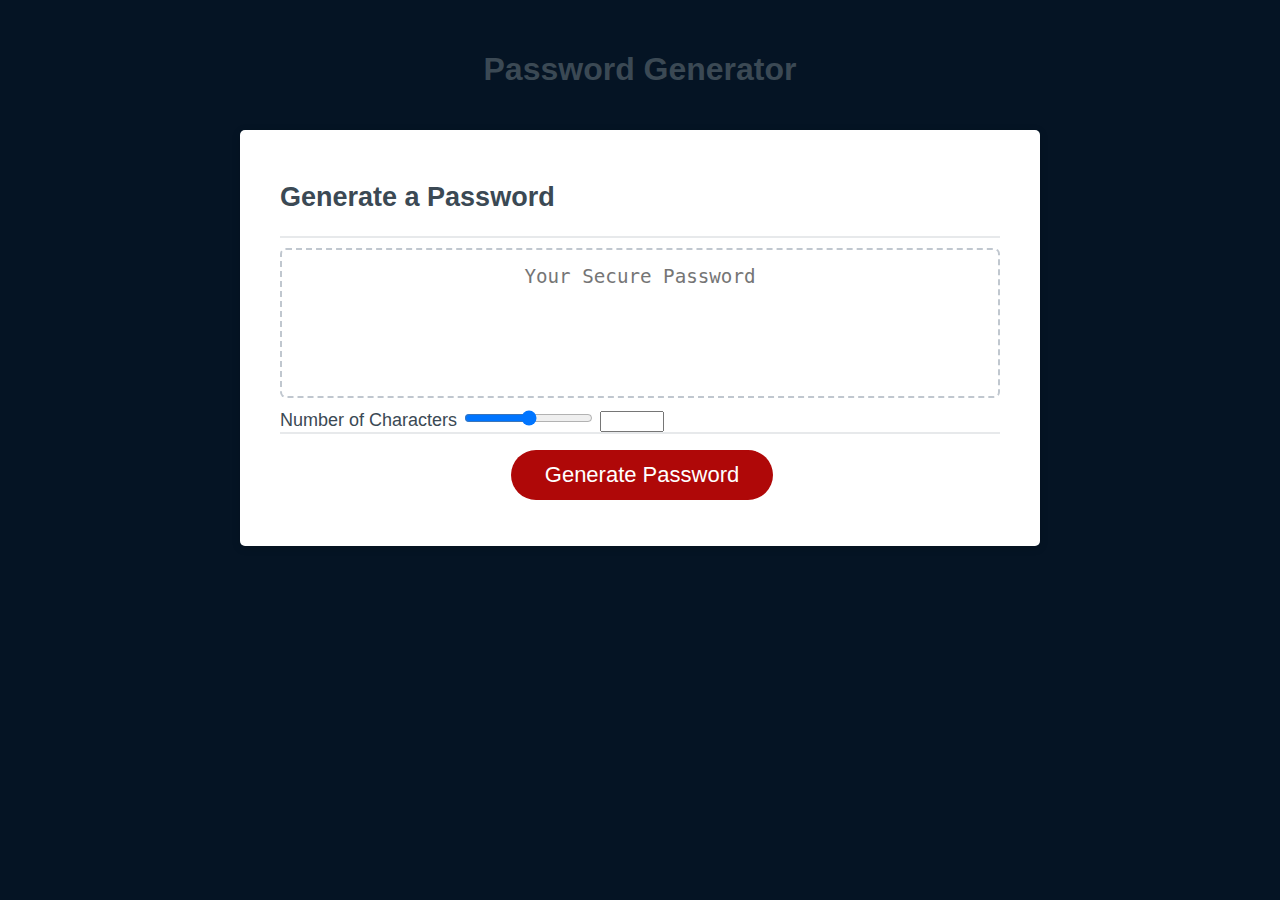
==== index.html @ 6db36dba "deleted develop folder" ====
<!DOCTYPE html>
<html lang="en">
  <head>
    <meta charset="UTF-8" />
    <meta name="viewport" content="width=device-width, initial-scale=1.0" />
    <meta http-equiv="X-UA-Compatible" content="ie=edge" />
    <title>Password Generator</title>
    <link rel="stylesheet" href="style.css" />
  </head>
  <body>
    <div class="wrapper">
      <header>
        <h1>Password Generator</h1>
      </header>
      <div class="card">
        <div class="card-header">
          <h2>Generate a Password</h2>
        </div>
        <div class="card-body">
          
          <textarea
            readonly
            id="password"
            placeholder="Your Secure Password"
            aria-label="Generated Password"
          ></textarea>
          <label for="">Number of Characters</label>
          <input type="range">
          <input type="number" min="1" max="100">
        </div>
        <div class="card-footer">
          <button id="generate" class="btn">Generate Password</button>
        </div>
      </div>
    </div>
    <script src="script.js"></script>
  </body>
</html>
---- style.css ----
*,
*::before,
*::after {
  box-sizing: border-box;
}

html,
body,
.wrapper {
  height: 100%;
  margin: 0;
  padding: 0;
}

body {
  font-family: sans-serif;
  background-color: #051424;
}

.wrapper {
  padding-top: 30px;
  padding-left: 20px;
  padding-right: 20px;
}

header {
  text-align: center;
  padding: 20px;
  padding-top: 0px;
  color: hsl(206, 17%, 28%);
}

.card {
  background-color: hsl(0, 0%, 100%);
  border-radius: 5px;
  border-width: 1px;
  box-shadow: rgba(0, 0, 0, 0.15) 0px 2px 8px 0px;
  color: hsl(206, 17%, 28%);
  font-size: 18px;
  margin: 0 auto;
  max-width: 800px;
  padding: 30px 40px;
}

.card-header::after {
  content: " ";
  display: block;
  width: 100%;
  background: #e7e9eb;
  height: 2px;
}

.card-body {
  min-height: 100px;
}

.card-footer {
  text-align: center;
}

.card-footer::before {
  content: " ";
  display: block;
  width: 100%;
  background: #e7e9eb;
  height: 2px;
}

.card-footer::after {
  content: " ";
  display: block;
  clear: both;
}

.btn {
  border: none;
  background-color: hsl(360, 91%, 36%);
  border-radius: 25px;
  box-shadow: rgba(0, 0, 0, 0.1) 0px 1px 6px 0px rgba(0, 0, 0, 0.2) 0px 1px 1px
    0px;
  color: hsl(0, 0%, 100%);
  display: inline-block;
  font-size: 22px;
  line-height: 22px;
  margin: 16px 16px 16px 20px;
  padding: 14px 34px;
  text-align: center;
  cursor: pointer;
}

button[disabled] {
  cursor: default;
  background: #c0c7cf;
}

.float-right {
  float: right;
}

#password {
  -webkit-appearance: none;
  -moz-appearance: none;
  appearance: none;
  border: none;
  display: block;
  width: 100%;
  padding-top: 15px;
  padding-left: 15px;
  padding-right: 15px;
  padding-bottom: 85px;
  font-size: 1.2rem;
  text-align: center;
  margin-top: 10px;
  margin-bottom: 10px;
  border: 2px dashed #c0c7cf;
  border-radius: 6px;
  resize: none;
  overflow: hidden;
}

@media (max-width: 690px) {
  .btn {
    font-size: 1rem;
    margin: 16px 0px 0px 0px;
    padding: 10px 15px;
  }

  #password {
    font-size: 1rem;
  }
}

@media (max-width: 500px) {
  .btn {
    font-size: 0.8rem;
  }
}
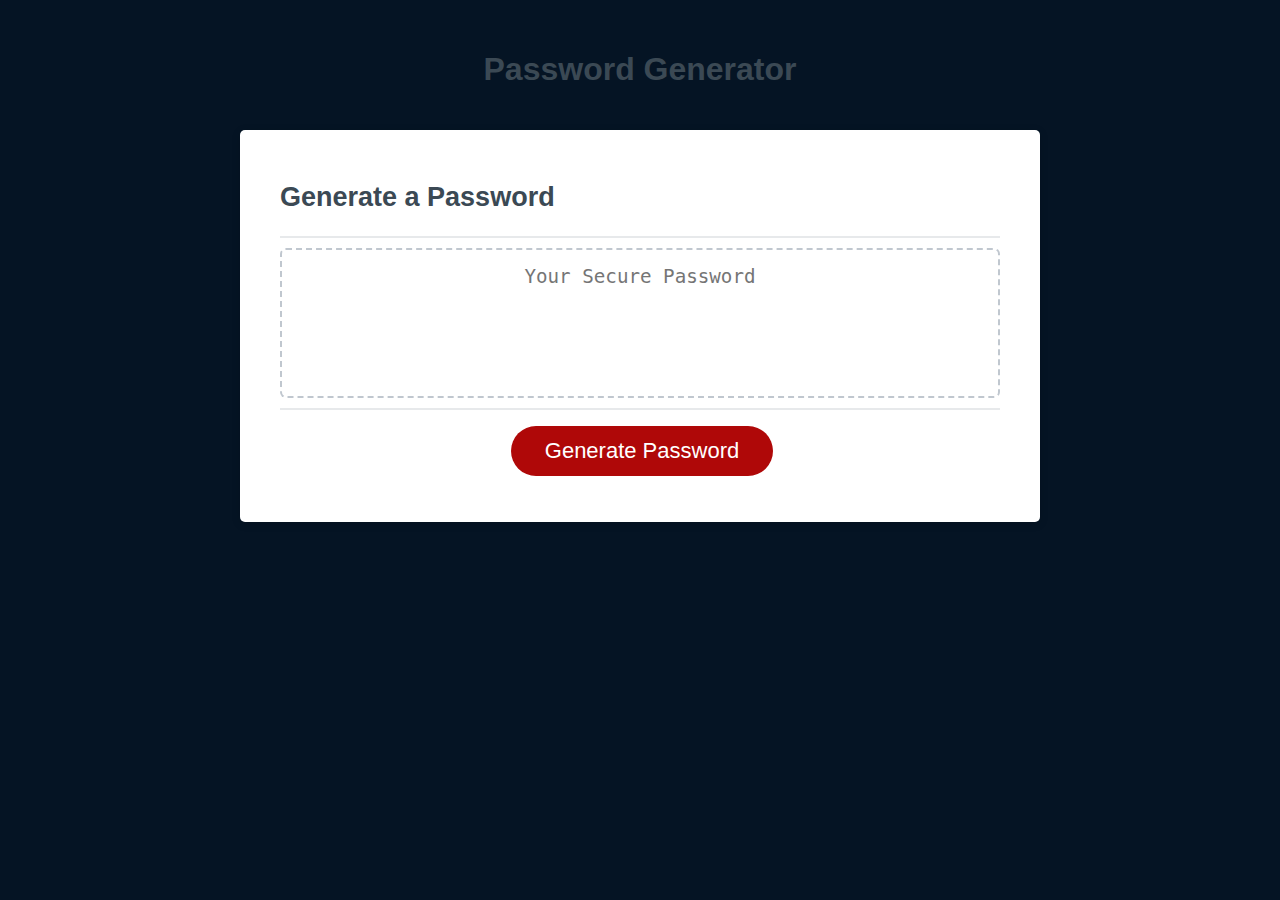
==== commit 5f44dca4: "alerts established" ====
--- a/index.html
+++ b/index.html
@@ -24,9 +24,7 @@
             placeholder="Your Secure Password"
             aria-label="Generated Password"
           ></textarea>
-          <label for="">Number of Characters</label>
-          <input type="range">
-          <input type="number" min="1" max="100">
+        
         </div>
         <div class="card-footer">
           <button id="generate" class="btn">Generate Password</button>
